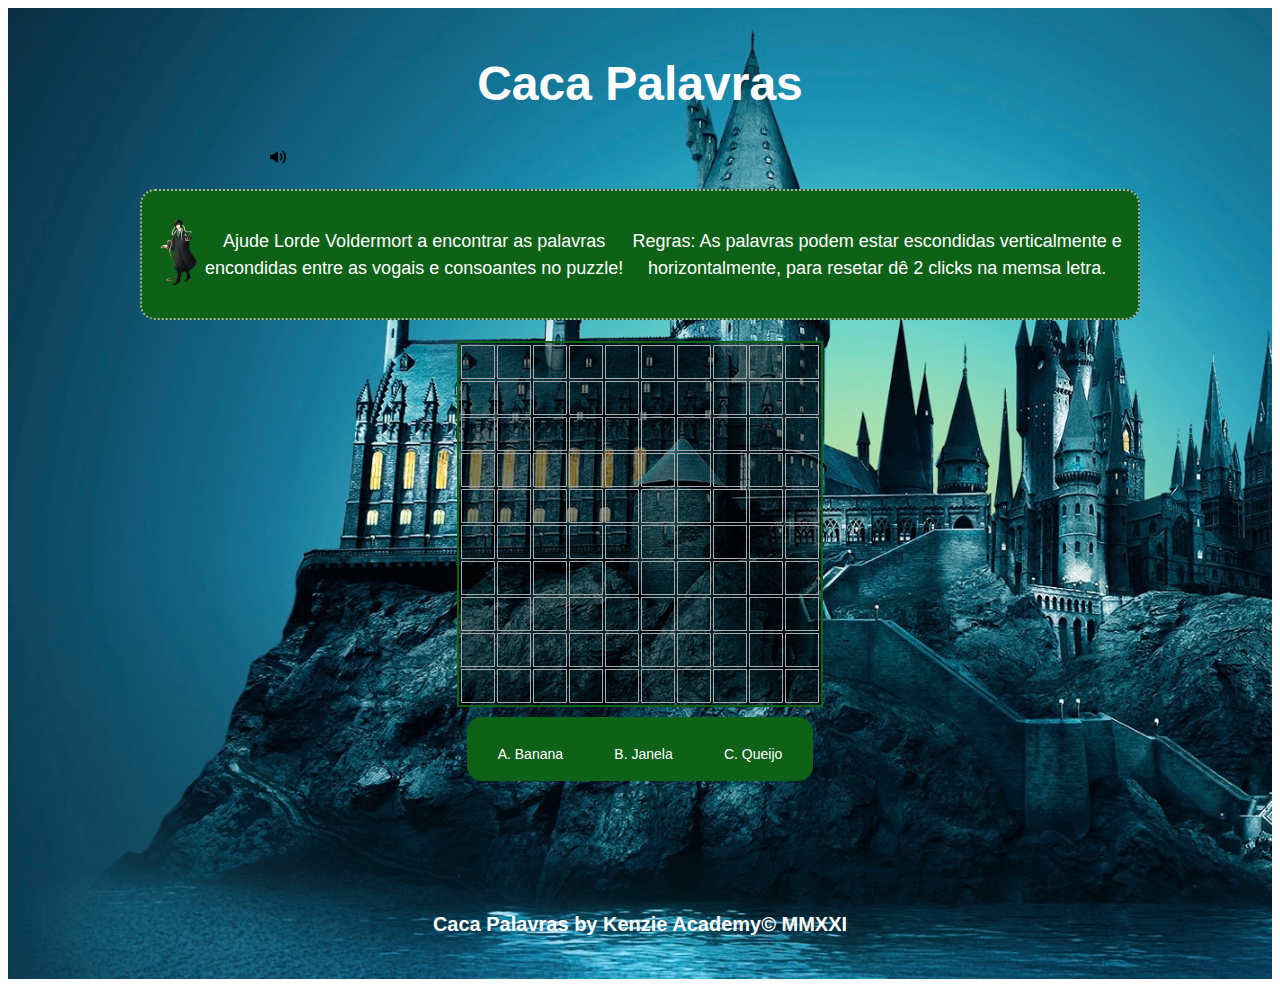
==== index1.html @ f4f681c4 "Indexação de index1 e index2, style.css linkada e estilizada, inserção input e input:button, add bg" ====
<!DOCTYPE html>
<html lang="en">
<head>
    <meta charset="UTF-8">
    <meta http-equiv="X-UA-Compatible" content="IE=edge">
    <meta name="viewport" content="width=device-width, initial-scale=1.0">
    <link rel="preconnect" href="https://fonts.googleapis.com">
    <link rel="preconnect" href="https://fonts.gstatic.com" crossorigin>
    <link href="https://fonts.googleapis.com/css2?family=M+PLUS+1:wght@100;200;300;400;500;600;700;800;900&display=swap" rel="stylesheet">
    <link href="http://fonts.cdnfonts.com/css/harry-potter" rel="stylesheet">
    <link rel="icon" href="./assets/img/icon.ico" type="image/x-icon"/>
    <link rel="stylesheet" href="./assets/css/reset.css">
    <link rel='stylesheet' href='./assets/css/style1.css'>
    <title>Caça-Palavras</title>
</head>
<body>

    <div class="container">
        <!-- HEADER -->
        <header class="header">

             <h1>Caca Palavras</h1>
             
        </header>
        
        <!-- MAIN -->
        <main class="main">

             <div id="musica">
                <audio id="audio" src="./assets/musicas/Harry Potter Theme Song.mp3"></audio>
                <img src="./assets/img/playpause.png" alt="">
             </div>
                
            <article class="objetivo">
                             <!-- FIGURA -->
                <section class="imagem">
                    <figure>
                        <img src="./assets/img/toy-1.png" alt="Harry Potter">
                        <figcaption>Imagem de Harry Potter</figcaption>
                    </figure>
                    <figure>
                        <img src="./assets/img/toy-2.png" alt="Voldermort">
                        <figcaption>Imagem de Voldermort Jovem</figcaption>
                    </figure>
                </section>

                <p>Ajude Harry Potter a encontrar as palavras encondidas entre as vogais e consoantes no puzzle!</p>
                <p>Ajude Lorde Voldermort a encontrar as palavras encondidas entre as vogais e consoantes no puzzle!</p>
                <p>Regras: As palavras podem estar escondidas verticalmente e horizontalmente, para resetar dê 2 clicks na memsa letra.</p>
             
            </article>
            <article class="cacapalavras">
                <!-- TABELA -->
                <table class="table">
                    <tr>
                        <td id='1'></td>
                        <td id='2'></td>
                        <td id='3'></td>
                        <td id='4'></td>
                        <td id='5'></td>
                        <td id='6'></td>
                        <td id='7'></td>
                        <td id='8'></td>
                        <td id='9'></td>
                        <td id='10'></td>
                    </tr>
            
                    <tr>
                        <td id='11'></td>
                        <td id='12'></td>
                        <td id='13'></td>
                        <td id='14'></td>
                        <td id='15'></td>
                        <td id='16'></td>
                        <td id='17'></td>
                        <td id='18'></td>
                        <td id='19'></td>
                        <td id='20'></td>
                    </tr>
            
                    <tr>
                        <td id='21'></td>
                        <td id='22'></td>
                        <td id='23'></td>
                        <td id='24'></td>
                        <td id='25'></td>
                        <td id='26'></td>
                        <td id='27'></td>
                        <td id='28'></td>
                        <td id='29'></td>
                        <td id='30'></td>
                    </tr>
            
                    <tr>
                        <td id='31'></td>
                        <td id='32'></td>
                        <td id='33'></td>
                        <td id='34'></td>
                        <td id='35'></td>
                        <td id='36'></td>
                        <td id='37'></td>
                        <td id='38'></td>
                        <td id='39'></td>
                        <td id='40'></td>
                    </tr>
            
                    <tr>
                        <td id='41'></td>
                        <td id='42'></td>
                        <td id='43'></td>
                        <td id='44'></td>
                        <td id='45'></td>
                        <td id='46'></td>
                        <td id='47'></td>
                        <td id='48'></td>
                        <td id='49'></td>
                        <td id='50'></td>
                    </tr>
            
            
                    <tr>
                        <td id='51'></td>
                        <td id='52'></td>
                        <td id='53'></td>
                        <td id='54'></td>
                        <td id='55'></td>
                        <td id='56'></td>
                        <td id='57'></td>
                        <td id='58'></td>
                        <td id='59'></td>
                        <td id='60'></td>
                    </tr>
            
                    <tr>
                        <td id='61'></td>
                        <td id='62'></td>
                        <td id='63'></td>
                        <td id='64'></td>
                        <td id='65'></td>
                        <td id='66'></td>
                        <td id='67'></td>
                        <td id='68'></td>
                        <td id='69'></td>
                        <td id='70'></td>
                    </tr>
            
                    <tr>
                        <td id='71'></td>
                        <td id='72'></td>
                        <td id='73'></td>
                        <td id='74'></td>
                        <td id='75'></td>
                        <td id='76'></td>
                        <td id='77'></td>
                        <td id='78'></td>
                        <td id='79'></td>
                        <td id='80'></td>
                    </tr>
            
                    <tr>
                        <td id='81'></td>
                        <td id='82'></td>
                        <td id='83'></td>
                        <td id='84'></td>
                        <td id='85'></td>
                        <td id='86'></td>
                        <td id='87'></td>
                        <td id='88'></td>
                        <td id='89'></td>
                        <td id='90'></td>
                    </tr>
            
                    <tr>
                        <td id='91'></td>
                        <td id='92'></td>
                        <td id='93'></td>
                        <td id='94'></td>
                        <td id='95'></td>
                        <td id='96'></td>
                        <td id='97'></td>
                        <td id='98'></td>
                        <td id='99'></td>
                        <td id='100'></td>
                    </tr>
                </table>
                <!-- REGRAS -->
                <section class="palavras">
                    <p>A. Banana</p>
                    <p>B. Janela</p>
                    <p>C. Queijo</p>
                </section>
            </article>            
        </main>

        <!-- FOOTER -->
        <footer class="footer">
            <h3>Caca Palavras by Kenzie Academy&copy MMXXI</h3>
        </footer>
    </div>

    <script src='./assets/js/script.js'></script>
</body>
</html>
---- assets/css/style1.css ----
:root{
    /* CORES */
    --slytherin-green: #0d6217;
    --slytherin-gray: #aaaaaa;
    --gryffindor-red: rgba(127, 9, 9, 0.9);
    --gryffindor-yellow: rgba(255, 197, 0);
    /* FONTES */
    --fontfamily-header-footer: 'M PLUS 1', sans-serif;
    --fontfamily-hp: 'Harry Potter', sans-serif;
    /* TAMANHOS */
    --fontsize-header: 1.5em;
    --fontsize-footer: 1em;
}

.container{
    background-image: url('/assets/img/hp-animated(1).jpg');
    background-size: cover;
}

/* HEADER */
.header, .footer {
    display: flex;
    flex-direction: row;
    align-items: center;
    justify-content: center;
    text-align: center;
    width: 90vw;
    height: 10vh;
    font-family: var(--fontfamily-hp);
    font-size: var(--fontsize-header);
    color: white;
    margin: 0 auto;
    padding: 30px 0 10px;
}

/* FOOTER */
.footer{
    font-size: var(--fontsize-footer);
    line-height: 1.6;
}

/* MAIN */
.main {
    display: flex;
    flex-direction: column;
    justify-content: space-evenly;
    align-items: center;
    font-family: var(--fontfamily-hp);
    width: 90vw;
    height: 79vh;
    margin: 0 auto;
    max-width: 350px;
}

#musica {
    width: 100%;
    padding-left: 10px;
}

.objetivo {
    display: flex;
    flex-direction: row;
    justify-content: center;
    align-items: center;
    background-color: var(--gryffindor-red);
    padding: 10px;
    margin: 10px 0;
    border: 2px dotted var(--gryffindor-yellow);
    border-radius: 15px;
    height: 107px;
}
.objetivo p{
    color: white;
    text-align: center;
    line-height: 1.5;
    font-size: 10px;
}
.objetivo p:nth-child(3){
    display: none;
}
.imagem figure:nth-child(2){
    display: none;
}

/* IMAGEM */
.imagem img {
    display: flex;
    width: 50px;
    border-radius: 15px;
}
.imagem figure:nth-child(2){
    display: none;
}
.imagem figcaption{
    display: none;
}

/* CAÇA PALAVRAS */
.cacapalavras {
    display: flex;
    flex-direction: column;
    height: 70%;
}
.palavras{
    display: flex;
    flex-direction: row;
    justify-content: space-around;
    background-color: var(--gryffindor-red);
    margin: 10px;
    padding: 5px;
    border-radius: 15px;
}
.palavras p{
    font-family: var(--fontfamily-hp);
    font-size: 14px;
    color: white;
    padding: 10px 0 0;
}

/* TABELA */
.table{
    background-color: rgba(0, 0, 0, 0.5);
    color: white;
    font-family: var(--fontfamily-header-footer);
    border: 2px solid var(--gryffindor-red);
}
.table td {
    width: 30px;
    height: 30px;
    font-weight: bolder;
    text-align: center;
    vertical-align: middle;
    border: 1px solid var(--gryffindor-yellow);
    cursor: url(/assets/img/varinha.cur),auto;
}
.table td:hover{
    background-color: orange;
    cursor: url(/assets/img/varinha.cur),auto;
    
}
.footer h3 {
    font-size: 11px;
}

/* MEDIA QUERIES 500px, 800px, 1000px */
@media screen and (min-width: 800px) {
    .main {
        max-width: 1000px;
    }
    .container{
        background-image: url('/assets/img/another-background.jpg');
    }
    .objetivo{

    }
    .objetivo p {
        font-size: 18px;
    } 
    #musica {
        position: relative;
        left: 12%;
    }
    .footer h3 {
        font-size: 15px;
    }   
}

@media screen and (min-width: 1000px) {
    .container{
        background-image: url(/assets/img/bg-hp.jpg);
    }
    .objetivo {

    }
    .objetivo p {
     
    }
    .footer h3 {
        font-size: 20px;
    }
    #musica {
        max-width: 990px;
    }
    /* IMAGEM */

    /* OBJETIVO */
    .objetivo {
        background-color: var(--slytherin-green);
        border: 2px dotted var(--slytherin-gray);
    }
    .objetivo p:nth-child(2){
        display: none;
    }
    .objetivo p:nth-child(3){
        display: unset;
    }
    .imagem figure:nth-child(1){
        display: none;
    }
    .imagem figure:nth-child(2){
        display: unset;
    }
    /* PALAVRAS */
    .palavras{
        background-color: var(--slytherin-green);
    }
    /* TABLE */
    .table{
        border: 2px solid var(--slytherin-green);
    }
    .table td {
        border: 1px solid var(--slytherin-gray);
    }
    .table td:hover{
        background-color: var(--slytherin-green);
    }
}
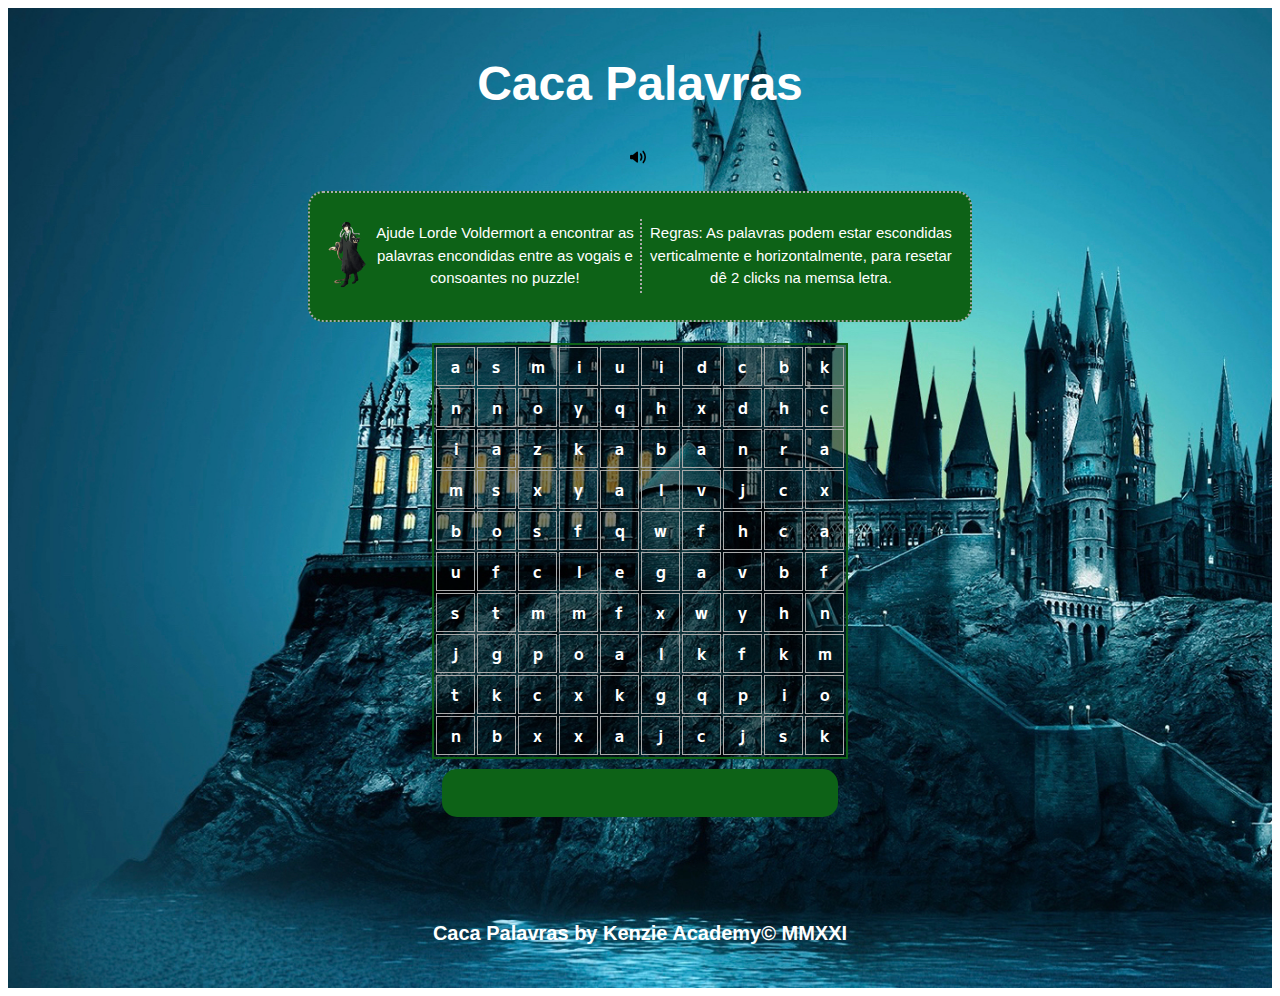
==== commit 08aac95a: "Update index1.html" ====
--- a/index1.html
+++ b/index1.html
@@ -7,13 +7,17 @@
     <link rel="preconnect" href="https://fonts.googleapis.com">
     <link rel="preconnect" href="https://fonts.gstatic.com" crossorigin>
     <link href="https://fonts.googleapis.com/css2?family=M+PLUS+1:wght@100;200;300;400;500;600;700;800;900&display=swap" rel="stylesheet">
-    <link href="http://fonts.cdnfonts.com/css/harry-potter" rel="stylesheet">
+    <link href="https://fonts.cdnfonts.com/css/harry-potter" rel="stylesheet">
     <link rel="icon" href="./assets/img/icon.ico" type="image/x-icon"/>
     <link rel="stylesheet" href="./assets/css/reset.css">
     <link rel='stylesheet' href='./assets/css/style1.css'>
     <title>Caça-Palavras</title>
 </head>
 <body>
+    <div id="som">
+        <!-- ADICIONA UM SOM DE CLICK-->
+       <audio id="click" src="./assets/musicas/expecto-patronum.mp3"></audio>
+    </div>
 
     <div class="container">
         <!-- HEADER -->
@@ -185,9 +189,9 @@
                 </table>
                 <!-- REGRAS -->
                 <section class="palavras">
-                    <p>A. Banana</p>
-                    <p>B. Janela</p>
-                    <p>C. Queijo</p>
+                    <p id="palavra"></p>
+                    <p id="palavra2"></p>
+                  
                 </section>
             </article>            
         </main>
--- a/assets/css/style1.css
+++ b/assets/css/style1.css
@@ -14,7 +14,7 @@
 }
 
 .container{
-    background-image: url('/assets/img/hp-animated(1).jpg');
+    background-image: url("../img/hp-animated(1).jpg");
     background-size: cover;
 }
 
@@ -48,14 +48,13 @@
     align-items: center;
     font-family: var(--fontfamily-hp);
     width: 90vw;
-    height: 79vh;
+    height: 80vh;
     margin: 0 auto;
     max-width: 350px;
 }
 
 #musica {
-    width: 100%;
-    padding-left: 10px;
+    width: 20px;
 }
 
 .objetivo {
@@ -76,6 +75,9 @@
     line-height: 1.5;
     font-size: 10px;
 }
+.objetivo p:nth-child(2){
+    border-right: 2px dotted var(--gryffindor-yellow);
+}
 .objetivo p:nth-child(3){
     display: none;
 }
@@ -132,11 +134,11 @@
     text-align: center;
     vertical-align: middle;
     border: 1px solid var(--gryffindor-yellow);
-    cursor: url(/assets/img/varinha.cur),auto;
+    cursor: url("../img/varinha.cur"),auto;
 }
 .table td:hover{
     background-color: orange;
-    cursor: url(/assets/img/varinha.cur),auto;
+    cursor: url("../img/varinha.cur"),auto;
     
 }
 .footer h3 {
@@ -149,18 +151,11 @@
         max-width: 1000px;
     }
     .container{
-        background-image: url('/assets/img/another-background.jpg');
-    }
-    .objetivo{
-
+        background-image: url('../img/another-background.jpg');
     }
     .objetivo p {
         font-size: 18px;
     } 
-    #musica {
-        position: relative;
-        left: 12%;
-    }
     .footer h3 {
         font-size: 15px;
     }   
@@ -168,13 +163,7 @@
 
 @media screen and (min-width: 1000px) {
     .container{
-        background-image: url(/assets/img/bg-hp.jpg);
-    }
-    .objetivo {
-
-    }
-    .objetivo p {
-     
+        background-image: url("../img/bg-hp.jpg");
     }
     .footer h3 {
         font-size: 20px;
@@ -182,18 +171,23 @@
     #musica {
         max-width: 990px;
     }
-    /* IMAGEM */
 
     /* OBJETIVO */
     .objetivo {
         background-color: var(--slytherin-green);
         border: 2px dotted var(--slytherin-gray);
+        width: 50vw;
+    }
+    .objetivo p{
+        font-size: 15px;
+        padding: 3px;
     }
     .objetivo p:nth-child(2){
         display: none;
     }
-    .objetivo p:nth-child(3){
+    .objetivo p:nth-child(3) {
         display: unset;
+        border-right: 2px dotted var(--slytherin-gray);
     }
     .imagem figure:nth-child(1){
         display: none;
@@ -210,6 +204,8 @@
         border: 2px solid var(--slytherin-green);
     }
     .table td {
+        width: 35px;
+        height: 35px;
         border: 1px solid var(--slytherin-gray);
     }
     .table td:hover{
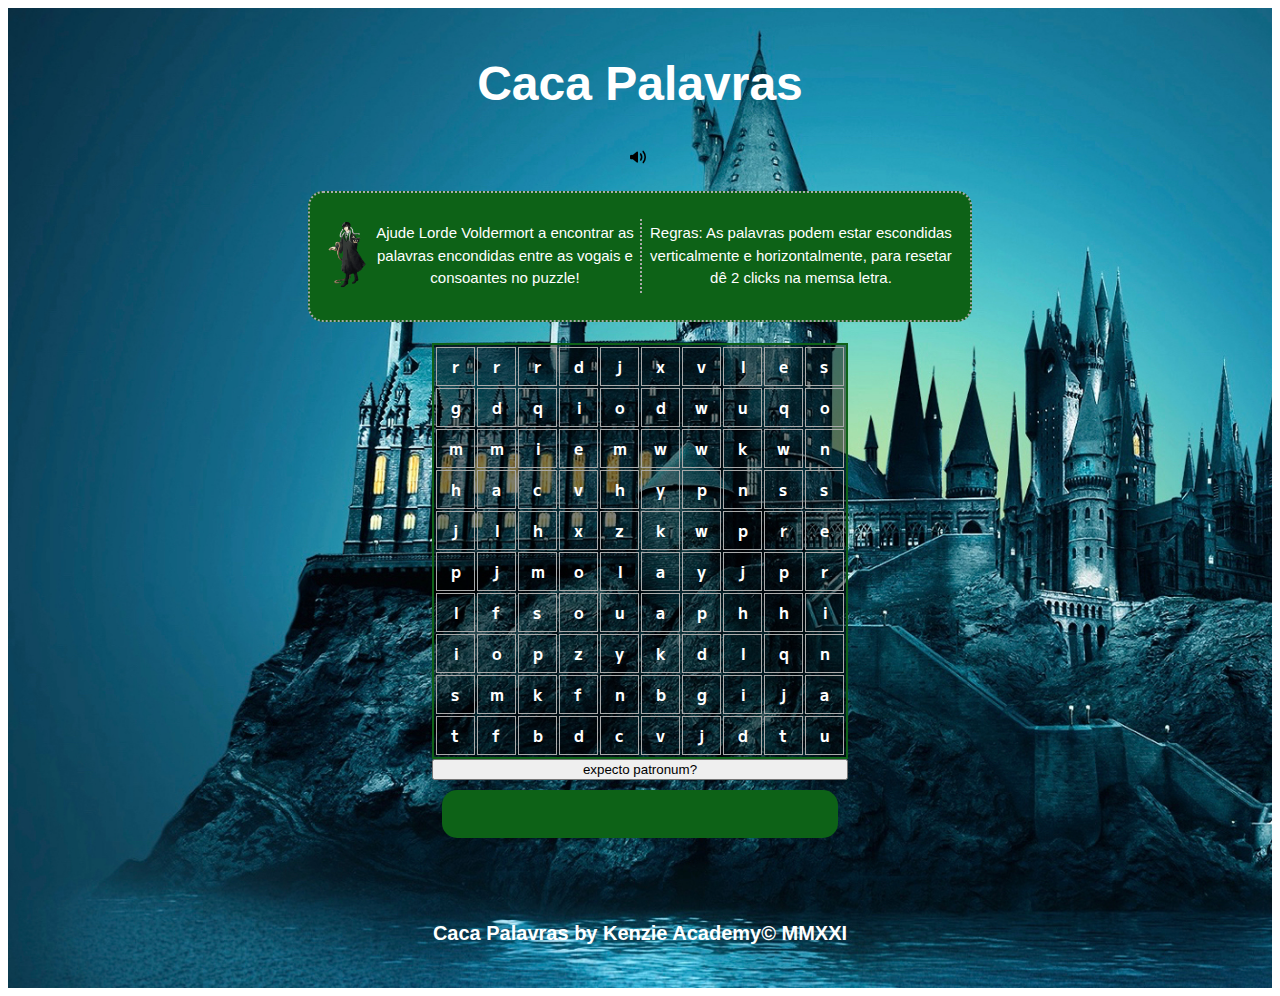
==== commit 11b82398: "reset" ====
--- a/index1.html
+++ b/index1.html
@@ -187,6 +187,7 @@
                         <td id='100'></td>
                     </tr>
                 </table>
+                <button id="reset">expecto patronum?</button>
                 <!-- REGRAS -->
                 <section class="palavras">
                     <p id="palavra"></p>
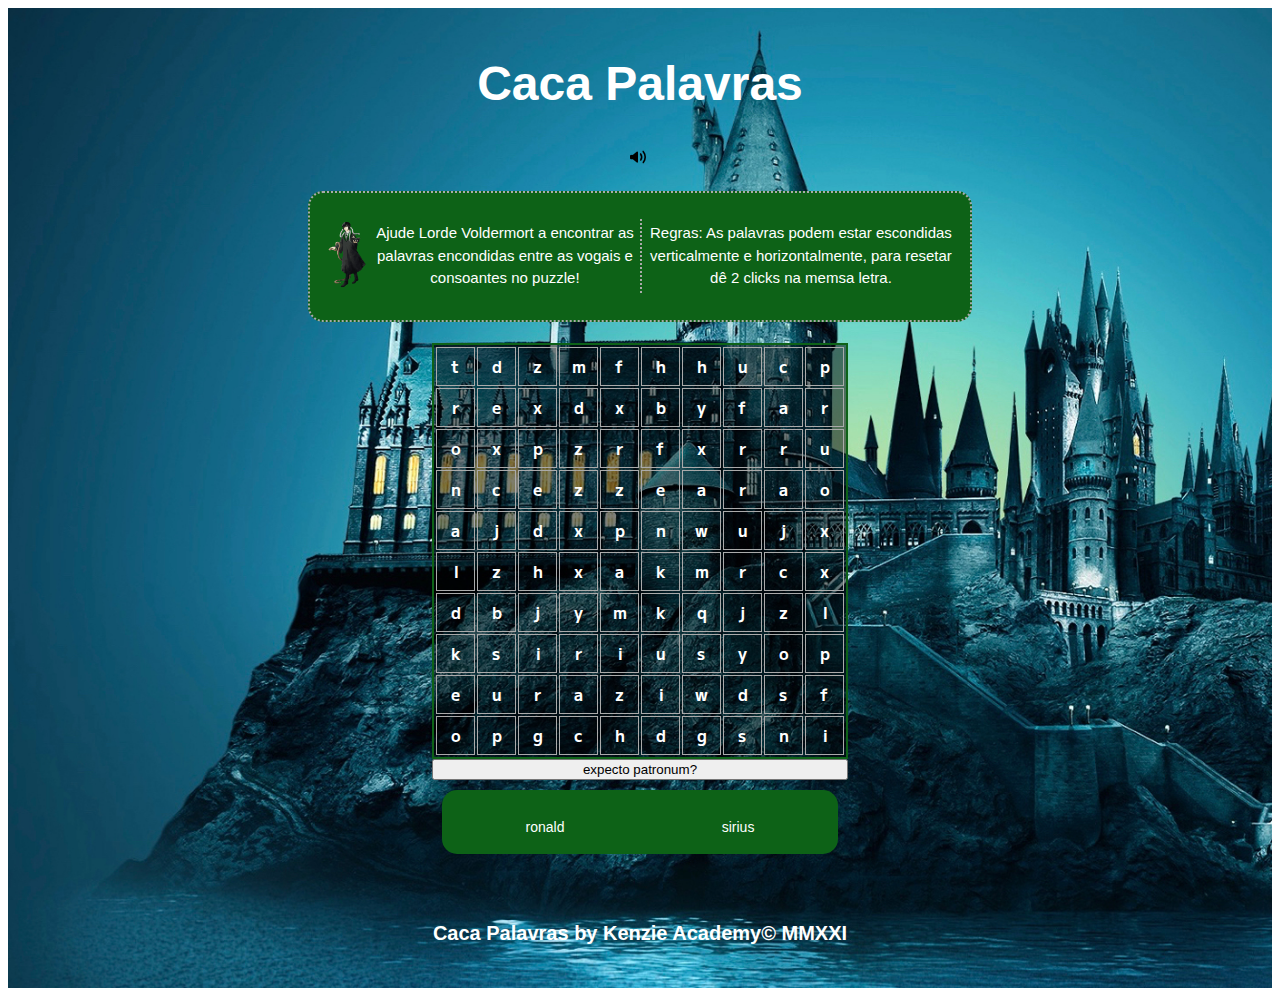
==== commit ffe265a6: "alteracaosfinal" ====
--- a/index1.html
+++ b/index1.html
@@ -16,7 +16,7 @@
 <body>
     <div id="som">
         <!-- ADICIONA UM SOM DE CLICK-->
-       <audio id="click" src="./assets/musicas/expecto-patronum.mp3"></audio>
+       <audio id="click" src="./assets/musicas/clickSoundShort.mp3"></audio>
     </div>
 
     <div class="container">
--- a/assets/css/style1.css
+++ b/assets/css/style1.css
@@ -1,7 +1,7 @@
-
+.blue{ background-color: blue; } .green{ background-color: green; } .red{ background-color: red; }
 :root{
     /* CORES */
-    --slytherin-green: #0d6217;
+    --slytherin-green: rgb(13, 98, 23);
     --slytherin-gray: #aaaaaa;
     --gryffindor-red: rgba(127, 9, 9, 0.9);
     --gryffindor-yellow: rgba(255, 197, 0);
@@ -55,6 +55,7 @@
 
 #musica {
     width: 20px;
+    cursor: url("../img/varinha.cur"), auto;
 }
 
 .objetivo {
@@ -139,7 +140,6 @@
 .table td:hover{
     background-color: orange;
     cursor: url("../img/varinha.cur"),auto;
-    
 }
 .footer h3 {
     font-size: 11px;
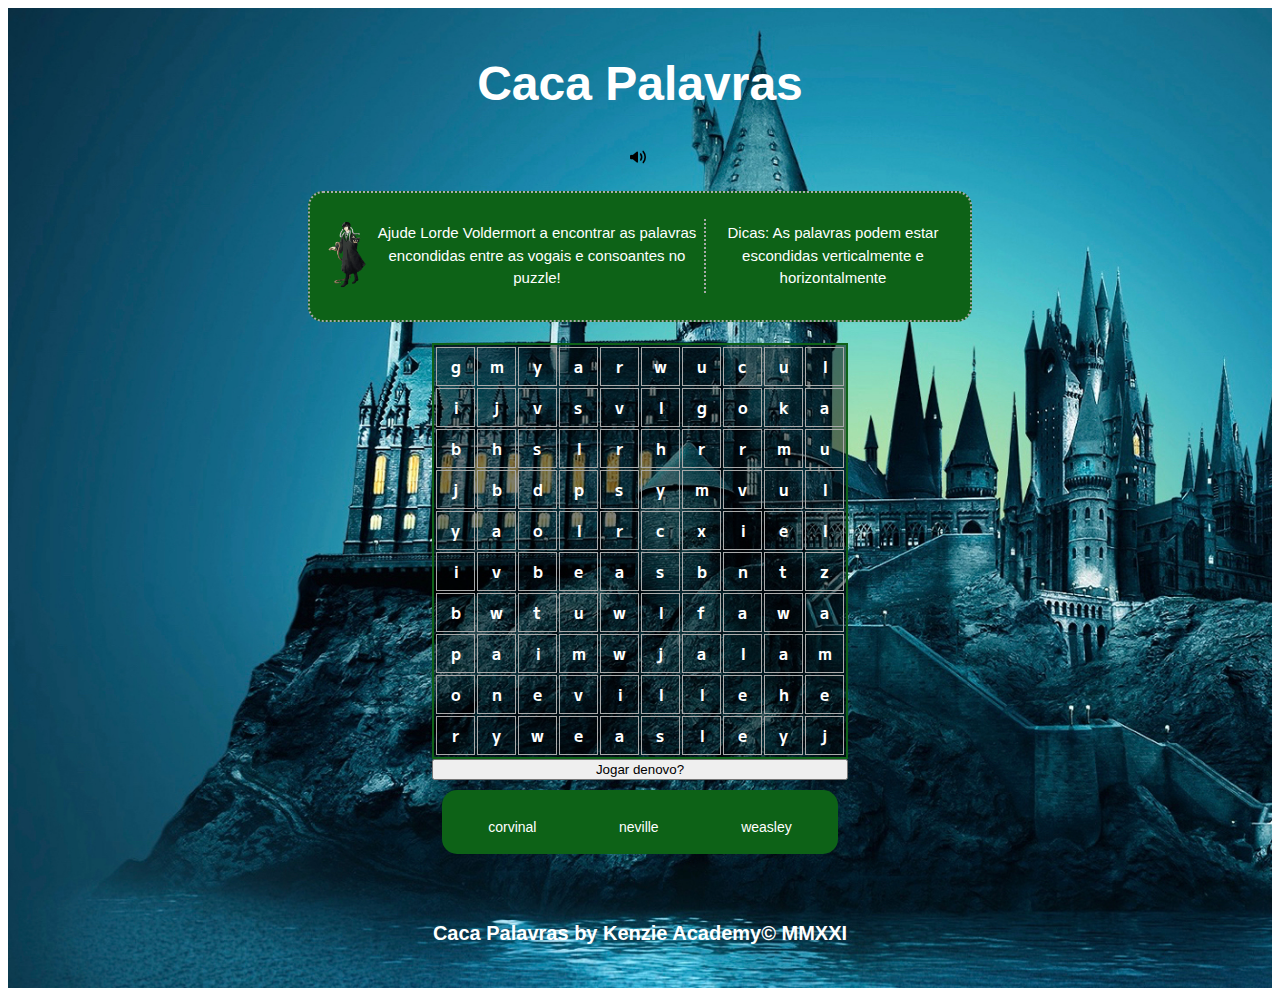
==== commit 4948f1fc: "fim" ====
--- a/index1.html
+++ b/index1.html
@@ -18,6 +18,16 @@
         <!-- ADICIONA UM SOM DE CLICK-->
        <audio id="click" src="./assets/musicas/clickSoundShort.mp3"></audio>
     </div>
+    <div id="errou">
+        <!-- ADICIONA UM SOM DE CLICK-->
+       <audio id="errado" src="./assets/musicas/Som de Erro Voçê Perdeu Ahh!.mp3"></audio>
+    </div>
+    <div id="vencedor">
+        <!-- ADICIONA UM SOM DE CLICK-->
+       <audio id="venceu" src="./assets/musicas/somVitoria.mp3"></audio>
+    </div>
+    
+
 
     <div class="container">
         <!-- HEADER -->
@@ -50,7 +60,7 @@
 
                 <p>Ajude Harry Potter a encontrar as palavras encondidas entre as vogais e consoantes no puzzle!</p>
                 <p>Ajude Lorde Voldermort a encontrar as palavras encondidas entre as vogais e consoantes no puzzle!</p>
-                <p>Regras: As palavras podem estar escondidas verticalmente e horizontalmente, para resetar dê 2 clicks na memsa letra.</p>
+                <p>Dicas: As palavras podem estar escondidas verticalmente e horizontalmente</p>
              
             </article>
             <article class="cacapalavras">
@@ -187,11 +197,12 @@
                         <td id='100'></td>
                     </tr>
                 </table>
-                <button id="reset">expecto patronum?</button>
+                <button id="reset">Jogar denovo?</button>
                 <!-- REGRAS -->
                 <section class="palavras">
                     <p id="palavra"></p>
                     <p id="palavra2"></p>
+                    <p id="palavra3"></p>
                   
                 </section>
             </article>            
